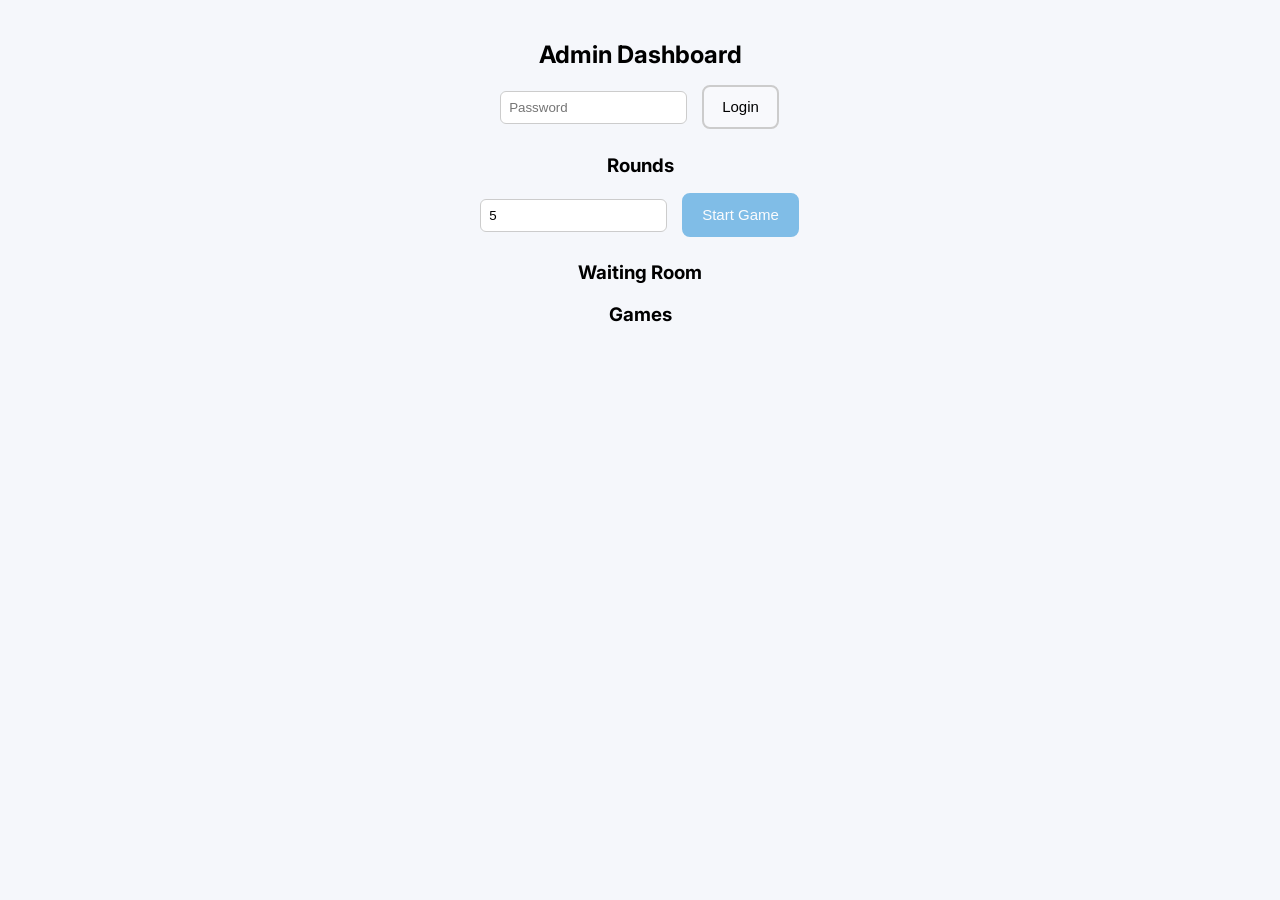
==== templates/admin.html @ 3da1da4b "deploy" ====
<!DOCTYPE html>
<html>
<head>
    <link href="https://fonts.googleapis.com/css2?family=Inter:wght@300;400;600&display=swap" rel="stylesheet">
    <link rel="stylesheet" href="/static/styles.css">
    <meta name="viewport" content="width=device-width, initial-scale=1.0">
    <title>Admin</title>
</head>
<body>

<h2>Admin Dashboard</h2>

<input id="password" type="password" placeholder="Password">
<button onclick="login()">Login</button>

<p id="status"></p>

<h3>Rounds</h3>
<input id="rounds" type="number" value="5">
<button id="startBtn" onclick="startGame()" disabled>Start Game</button>

<h3>Waiting Room</h3>
<ul id="players"></ul>

<h3>Games</h3>
<div id="liveGames"></div>

<script src="https://cdn.socket.io/4.7.2/socket.io.min.js"></script>
<script src="/static/client.js"></script>

</body>
</html>
---- static/styles.css ----
/* -------- GLOBAL -------- */
body {
    font-family: 'Inter', Arial, sans-serif;
    background-color: #f5f7fb;
    margin: 0;
    padding: 20px;
    text-align: center;
}

h2, h3 {
    margin-bottom: 10px;
}

/* -------- CONTAINER -------- */
.container {
    max-width: 900px;
    margin: auto;
}

/* -------- CARD -------- */
.card {
    background: white;
    border-radius: 12px;
    padding: 20px;
    margin: 15px 0;
    box-shadow: 0 4px 12px rgba(0,0,0,0.08);
}


/* -------- BUTTONS -------- */
button {
    padding: 10px 18px;
    margin: 6px;
    border-radius: 8px;
    font-size: 15px;
    cursor: pointer;
    transition: all 0.2s ease;

    border: 2px solid #ccc;
    background-color: #f8f9fc;

    min-height: 44px;
}

/* hover */
button:hover {
    transform: translateY(-1px);
    border-color: #888;
}

/* click */
button:active {
    transform: scale(0.97);
}

/* specific buttons */
#coopBtn {
    border-color: #4CAF50;
    color: #4CAF50;
}

#defBtn {
    border-color: #e74c3c;
    color: #e74c3c;
}

#startBtn {
    background-color: #3498db;
    color: white;
    border-color: #3498db;
}

/* selected states */
.selected-coop {
    background-color: #4CAF50 !important;
    color: white !important;
}

.selected-def {
    background-color: #e74c3c !important;
    color: white !important;
}

/* disabled */
button:disabled {
    opacity: 0.6;
    cursor: not-allowed;
}


/* -------- TABLE -------- */
table {
    border-collapse: collapse;
    margin: 10px auto;
    width: 100%;
}

th, td {
    padding: 8px 10px;
    border: 1px solid #ddd;
}

th {
    background-color: #f0f3f8;
}


/* -------- INPUT -------- */
input {
    padding: 8px;
    border-radius: 6px;
    border: 1px solid #ccc;
    margin: 5px;
}


/* -------- GAME LAYOUT -------- */
.game-layout {
    display: flex;
    gap: 40px;
    justify-content: center;
    align-items: flex-start;
}


/* -------- RESPONSIVE -------- */
@media (max-width: 768px) {

    body {
        padding: 10px;
    }

    .container {
        width: 100%;
    }

    .game-layout {
        flex-direction: column;
        align-items: center;
    }

    button {
        width: 90%;
        max-width: 300px;
        font-size: 16px;
    }

    table {
        display: block;
        overflow-x: auto;
        white-space: nowrap;
    }

    .card {
        padding: 15px;
    }
}
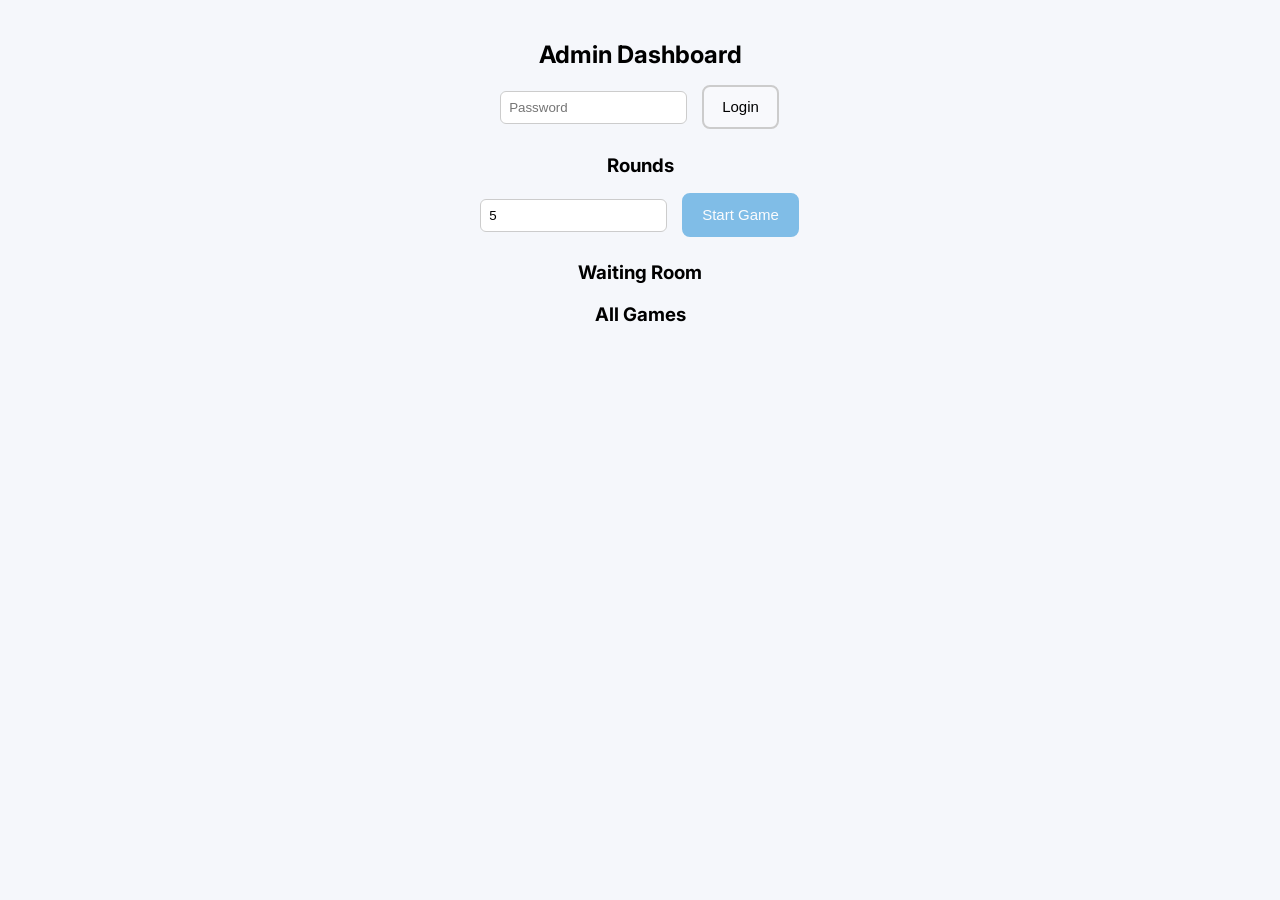
==== commit b56e3e48: "json file added for persistent memory" ====
--- a/templates/admin.html
+++ b/templates/admin.html
@@ -22,11 +22,12 @@
 <h3>Waiting Room</h3>
 <ul id="players"></ul>
 
-<h3>Games</h3>
+<h3>All Games</h3>
 <div id="liveGames"></div>
 
 <script src="https://cdn.socket.io/4.7.2/socket.io.min.js"></script>
 <script src="/static/client.js"></script>
 
+
 </body>
 </html>
